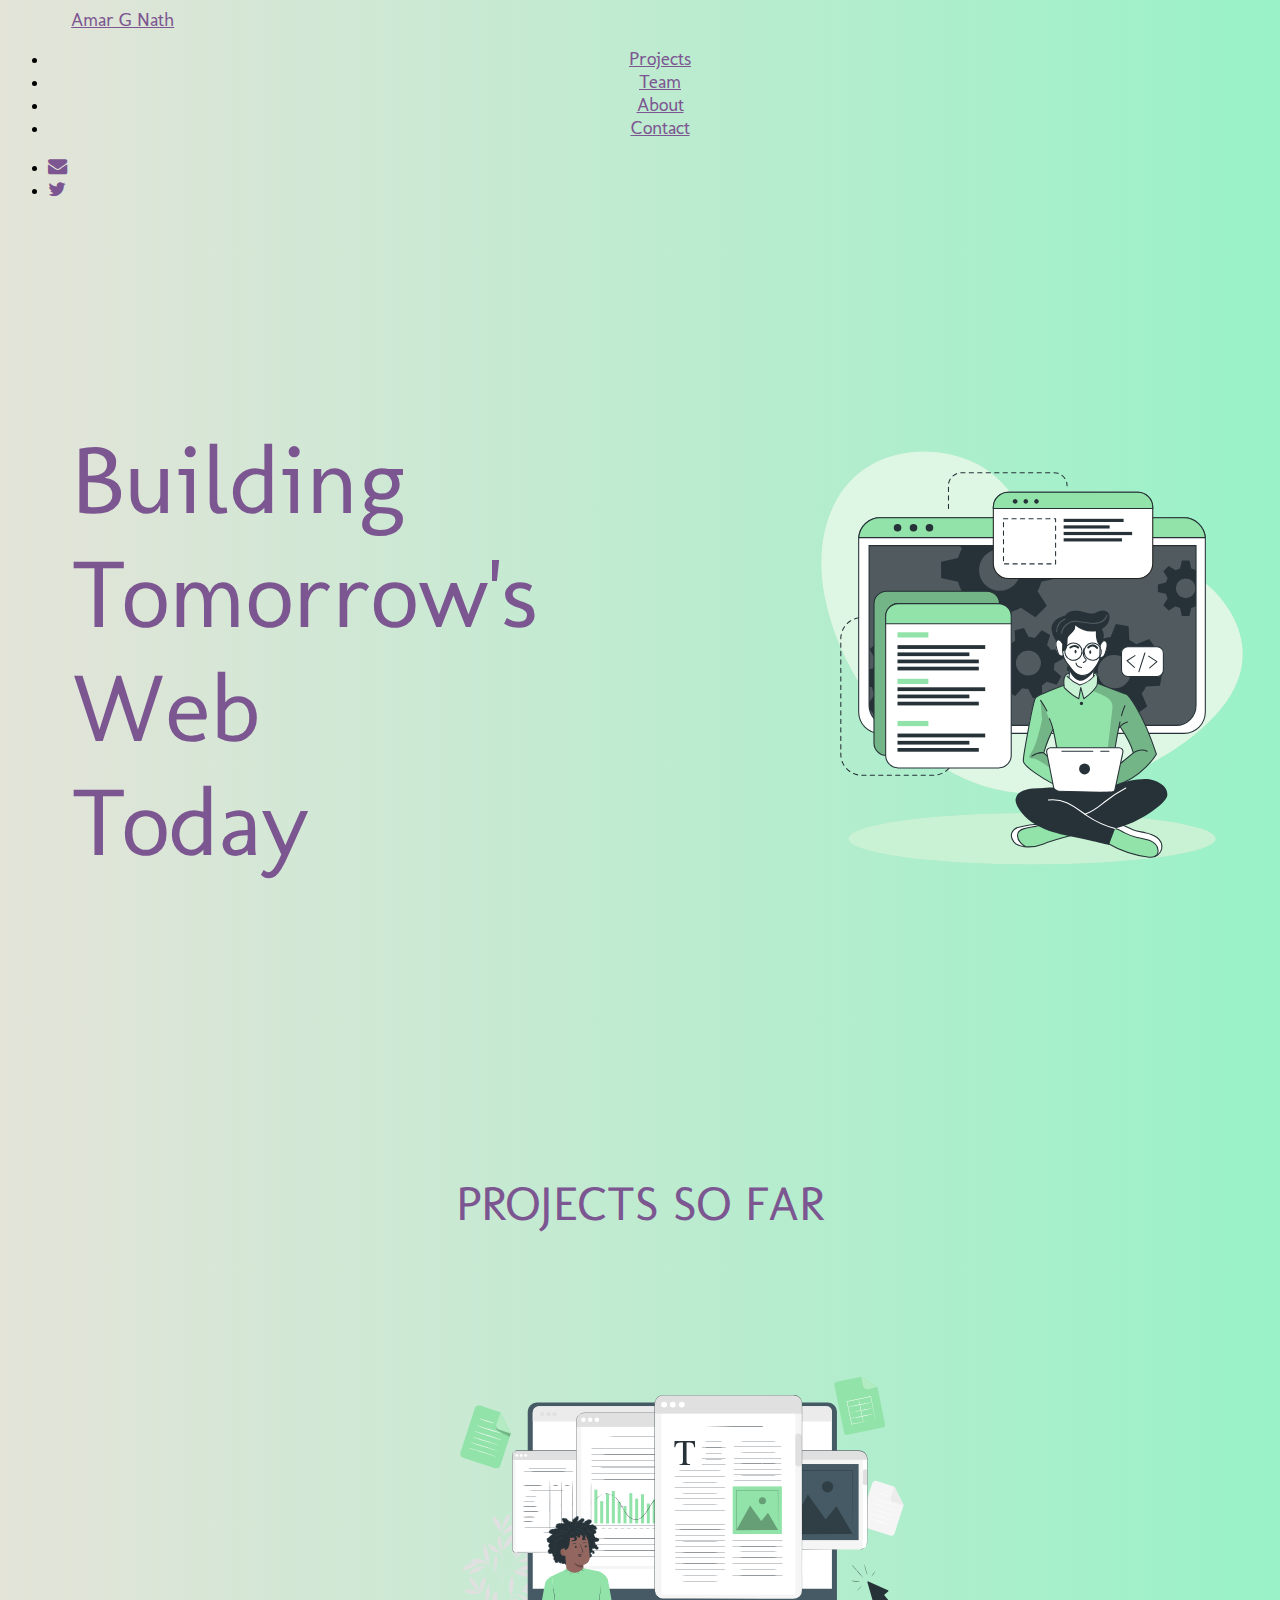
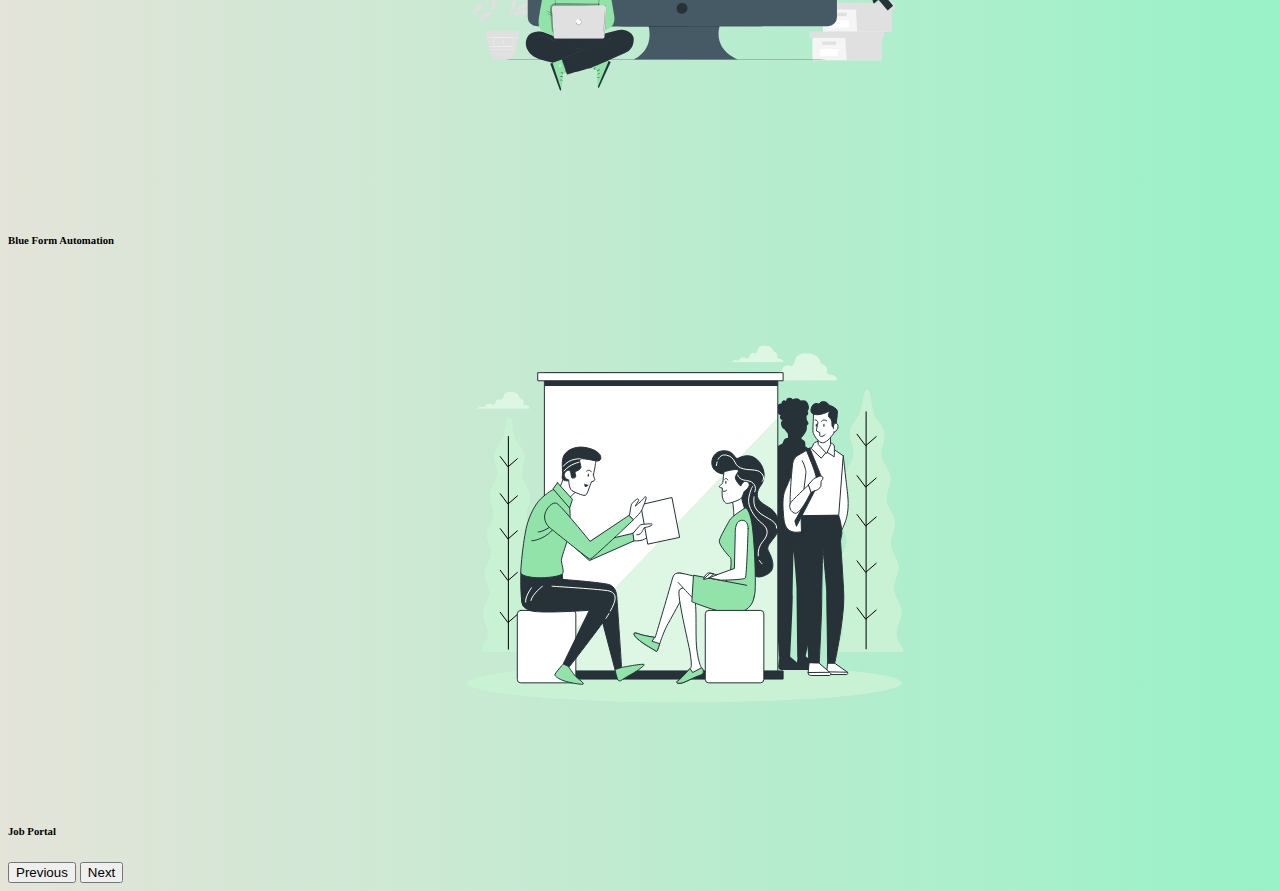
==== index.html @ d59fd760 "Add files via upload" ====
<!DOCTYPE html>
<html lang="en">

<head>
    <meta charset="UTF-8">
    <meta name="viewport" content="width=device-width, initial-scale=1.0">
    <title>Home</title>
    <link rel="stylesheet" href="style.css?v=1">
    <link href="https://cdn.jsdelivr.net/npm/bootstrap@5.3.1/dist/css/bootstrap.min.css" rel="stylesheet"
        integrity="sha384-4bw+/aepP/YC94hEpVNVgiZdgIC5+VKNBQNGCHeKRQN+PtmoHDEXuppvnDJzQIu9" crossorigin="anonymous">
    <link rel="stylesheet" href="https://cdnjs.cloudflare.com/ajax/libs/font-awesome/4.7.0/css/font-awesome.min.css">
    <link rel="preconnect" href="https://fonts.googleapis.com">
    <link rel="preconnect" href="https://fonts.gstatic.com" crossorigin>
    <link
        href="https://fonts.googleapis.com/css2?family=Molengo&family=Roboto:wght@100;300&family=Rubik+Wet+Paint&display=swap"
        rel="stylesheet">
</head>

<body class="body">
    <nav class="navbar fixed-top" style="background-color: transparent;">
        <div class="container-fluid">
            <div class="nav1" id="nav1">
                <div class="nav-item">
                    <a class="nav-link  active" aria-current="page" href="index.html">Amar G Nath</a>
                </div>
            </div>
            <ul class="nav justify-content-center">
                <li class="nav-item">
                    <a class="nav-link active" aria-current="page" href="projects.html">Projects</a>
                </li>
                <li class="nav-item">
                    <a class="nav-link  " href="team.html">Team</a>
                </li>
                <li class="nav-item">
                    <a class="nav-link" href="about.html">About</a>
                </li>
                <li class="nav-item">
                    <a class="nav-link " href="contact.html">Contact</a>
                </li>
            </ul>
            <ul class="nav justify-content-end">
                <li class="nav-item">
                    <a class="nav-link twitter"><i class="fa fa-envelope" aria-hidden="true"></i></a>
                </li>
                <li class="nav-item">
                    <a class="nav-link twitter"><i class="fa fa-twitter" aria-hidden="true"></i></a>
                </li>
            </ul>
        </div>
    </nav>
    <div class="main">
        <p>Building <br> Tomorrow's Web <br> Today</p>
        <img src="images/main_bg.svg" alt="">
    </div>
    <section class="project_sec">
        <div class="heading">
            <p>PROJECTS SO FAR</p>
        </div>
        <!--carosal-->
        <div id="carouselExampleFade" class="carousel carousel-dark slide">
            <div class="carousel-inner">
                <div class="carousel-item active" data-bs-interval="2000">
                    <img src="images/blue_img.svg" class="pro_img" alt="...">
                    <div class="carousel-caption">
                        <h6>Blue Form Automation</h6>
                    </div>
                </div>
                <div class="carousel-item" data-bs-interval="2000">
                    <img src="images/job_portal.svg" class="pro_img" alt="...">
                    <div class="carousel-caption ">
                        <h6>Job Portal</h6>
                    </div>
                </div>
            </div>
            <button class="carousel-control-prev" type="button" data-bs-target="#carouselExampleFade"
                data-bs-slide="prev">
                <span class="carousel-control-prev-icon" aria-hidden="true"></span>
                <span class="visually-hidden">Previous</span>
            </button>
            <button class="carousel-control-next" type="button" data-bs-target="#carouselExampleFade"
                data-bs-slide="next">
                <span class="carousel-control-next-icon" aria-hidden="true"></span>
                <span class="visually-hidden">Next</span>
            </button>
        </div>
    </section>
</body>
<script src="script.js"></script>
<script src="https://cdn.jsdelivr.net/npm/bootstrap@5.3.1/dist/js/bootstrap.bundle.min.js"
    integrity="sha384-HwwvtgBNo3bZJJLYd8oVXjrBZt8cqVSpeBNS5n7C8IVInixGAoxmnlMuBnhbgrkm"
    crossorigin="anonymous"></script>

</html>
---- style.css ----
/*index page*/
.navbar {

  background-color: black;
}

.nav a {
  font-family: 'Molengo', sans-serif;
  font-size: larger;
  color: #7c5690;
}

.nav a:hover {

  color: black;
}
.nav1{
  margin-left: 5%;
  list-style-type: none;
}
.nav1 a {
  font-family: 'Molengo', sans-serif;
  font-size: larger;
  color: #7c5690;
}

.nav1 a:hover {
  color: black;
}
.twitter {
  margin-top: 17%;
}

.body {
  background-image: linear-gradient(to left, #99f2c8 0%, #e4e4d9 100%);

}

.justify-content-center {
  text-align: center;
}

.main {
  margin-top: 10%;
  margin-left: 5%;
  display: flex;
}

.main p {
  font-family: 'Molengo', sans-serif;
  color: #7c5690;
  font-size: 96px;
}

.main img {
  width: 40%;
  margin-left: 10%;
}

.project_sec {
  margin-top: 10%;
  background-color: transparent;
  min-height: 90vh;
}

.heading {
  font-family: 'Molengo', sans-serif;
  color: #7c5690;
  font-size: 48px;
  text-align: center;
  padding-top: 2%;
}

.pro_img {
  margin-left: 33.5%;
  width: 500px;
  height: 500px;
  margin-bottom: 2%;
}
.carousel-caption a {
  text-decoration: none;
  color: #7c5690;
}

/* contact page */
.con_heading {
  font-family: 'Molengo', sans-serif;
  color: #000;
  font-size: 48px;
  text-align: center;
  margin-top: 10%;
}

.conc_main {
  margin-top: 5%;
  display: flex;
  margin-left: 28%;
}

.cont_right {

  color: #000;
  font-family: 'Molengo', sans-serif;
  font-size: large;
  padding-inline: 5%;
}

.cont_right a {
  color: #000;
}

form {
  width: 400px
}

hr {
  color: white;
}
#exampleInputEmail1{
  background-color: transparent;
  border: 1px solid black;
}
#exampleInputPassword1{
  background-color: transparent;
  border: 1px solid black;
}
.btn{
  width: 400px;
}

.contact-icon1 {
  display: flex;
}

.copyright {
  color: gray;
  font-family: 'Molengo', sans-serif;
  font-size: large;
}

.social-media-list {
  position: relative;
  font-size: 22px;
  text-align: center;
  width: 100%;
  margin: 0 auto;
  padding: 0;
}

.social-media-list li a {
  color: #fff;
}

.social-media-list li {
  position: relative;
  display: inline-block;
  height: 60px;
  width: 60px;
  margin: 10px 3px;
  line-height: 60px;
  border-radius: 50%;
  color: #fff;
  background-color: rgb(27, 27, 27);
  cursor: pointer;
  transition: all .2s ease-in-out;
}

.social-media-list li:after {
  content: '';
  position: absolute;
  top: 0;
  left: 0;
  width: 60px;
  height: 60px;
  line-height: 60px;
  border-radius: 50%;
  opacity: 0;
  box-shadow: 0 0 0 1px #333333;
  transition: all .2s ease-in-out;
}

.social-media-list li:hover {
  background-color: #fff;
}

.social-media-list li:hover:after {
  opacity: 1;
  transform: scale(1.12);
  transition-timing-function: cubic-bezier(0.37, 0.74, 0.15, 1.65);
}

.social-media-list li:hover a {
  color: #000;
}


/*about*/
.about_me {
  background-image: url(images/main_about_bg.svg);
  background-repeat: no-repeat;
  background-position: top left 20%;
  margin-top: 1%;
}

.about_me p {
  color: #7c5690;
  text-align: justify;
  width: 40%;
  margin-left: 50%;
  padding: 7%;
  font-family: 'Molengo', sans-serif;
  font-size: large;
}

.heading_about {
  font-family: 'Molengo', sans-serif;
  color: #7c5690;
  font-size: 48px;
  text-align: center;
  padding-top: 2%;
}

.services ul li {
  color: #7c5690;
  text-align: justify;
}

.services_head {
  font-weight: bold;
  color: #7c5690;
}

.services_sub {
  color: black;
}


/*team*/
.team-gallery {
  display: flex;
  flex-wrap: wrap;
  justify-content: center;
  background-image: linear-gradient(to right, #e4e4d9 0%, #99f2c8 100%);
  border-radius: 10px;
}

.team-gallery>div {
  flex-basis: 350px;
  padding: 2%;
}

.team-gallery div a img {
  object-fit: cover;
  max-width: 100%;
  height: auto;
  vertical-align: middle;
  border: 5px solid #fff;
  border-radius: 5px;
  box-shadow: rgba(17, 17, 26, 0.1) 0px 8px 24px, rgba(17, 17, 26, 0.1) 0px 16px 56px, rgba(17, 17, 26, 0.1) 0px 24px 80px;
}

.team-gallery div a img:hover {

  box-shadow: #000 0px 8px 24px, rgba(17, 17, 26, 0.1) 0px 16px 56px, rgba(17, 17, 26, 0.1) 0px 24px 80px;
}

.heading_team {
  font-family: 'Molengo', sans-serif;
  color: #7c5690;
  font-size: 48px;
  text-align: center;
  margin-left: 2%;
}
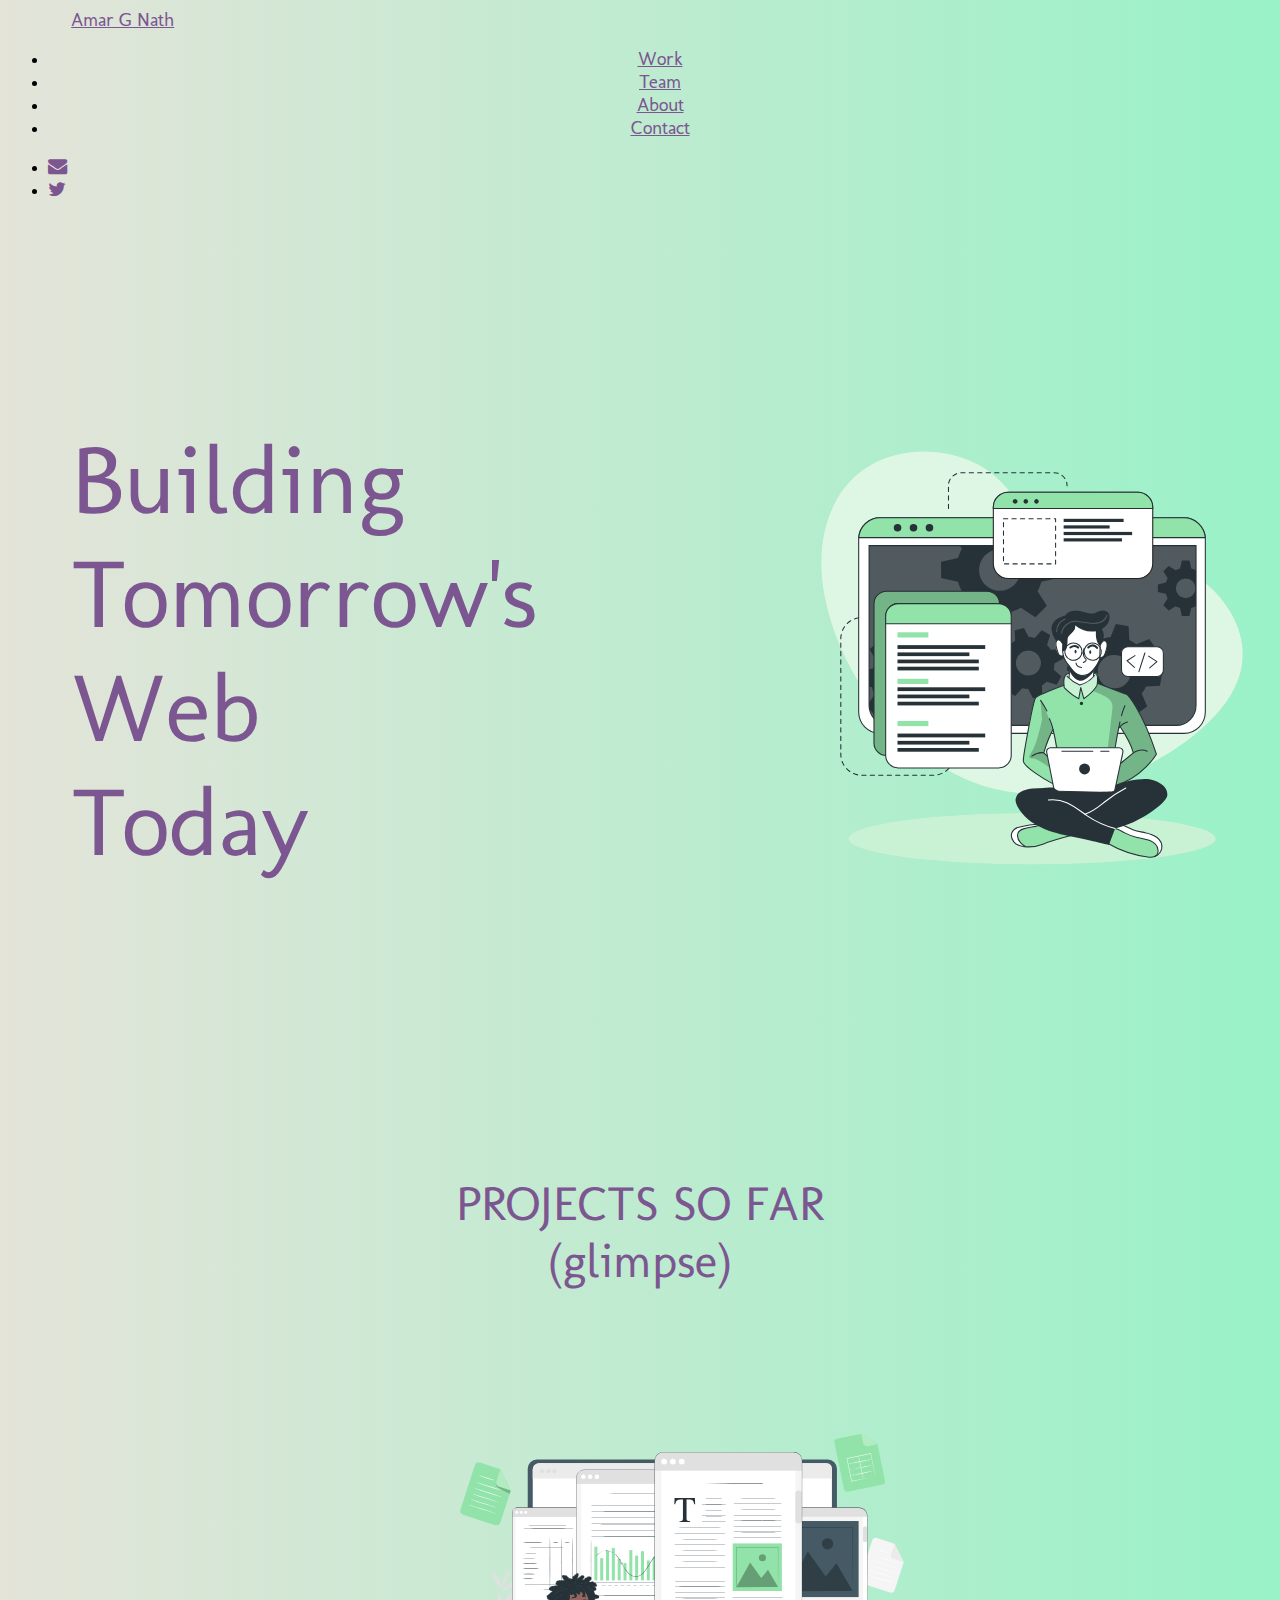
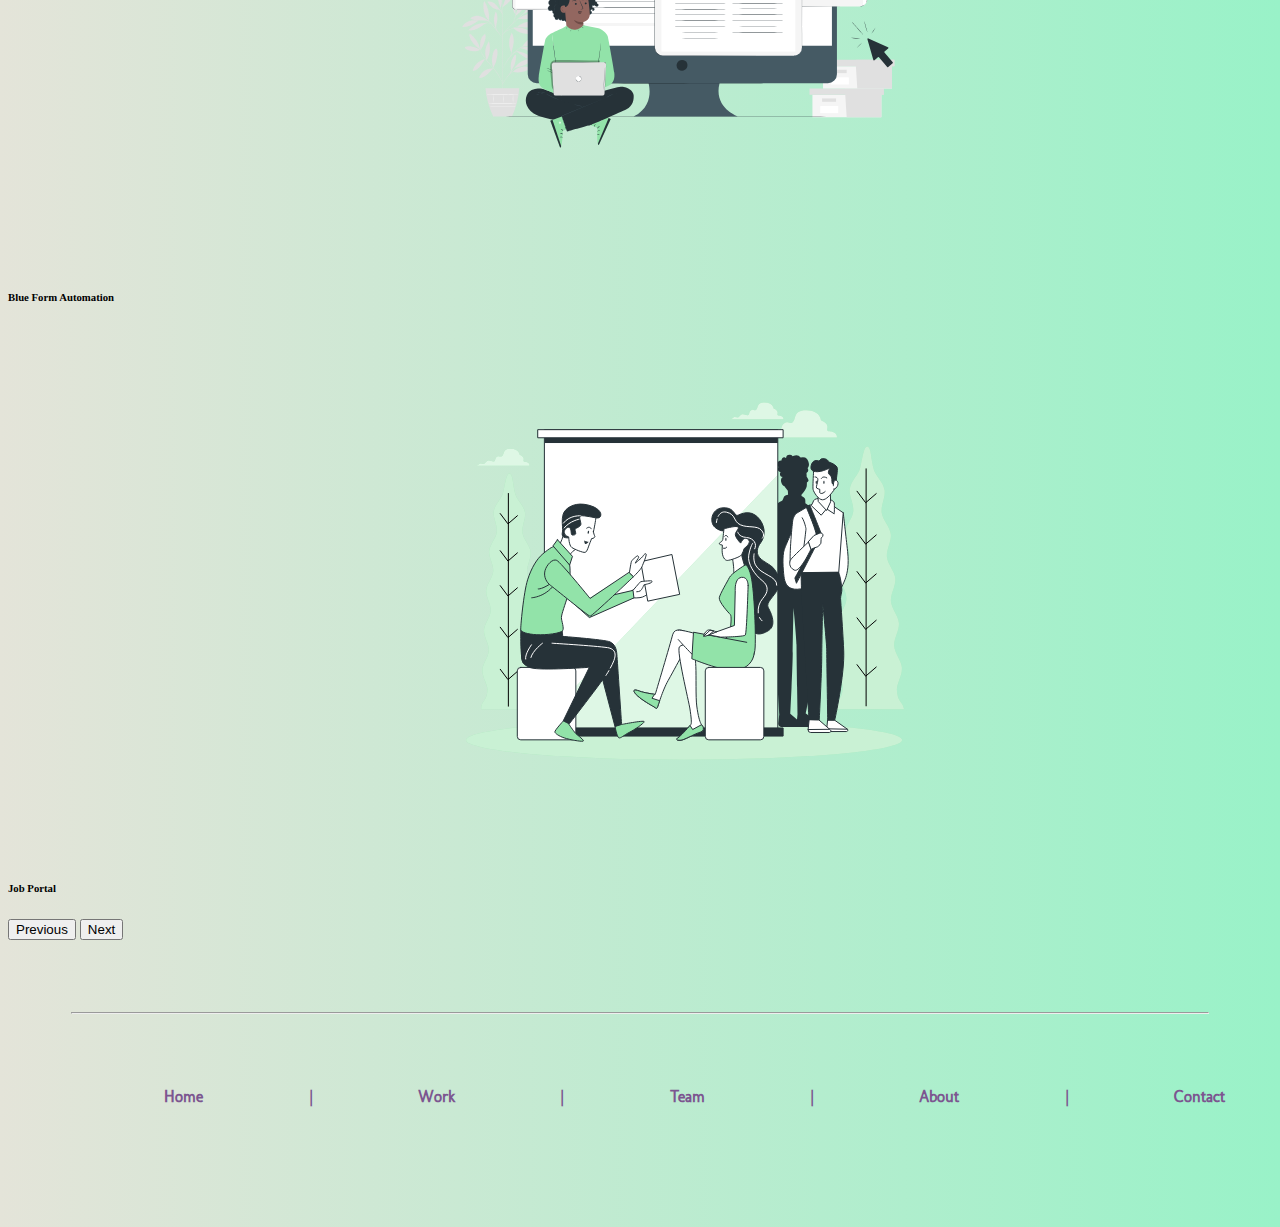
==== commit aae7996f: "Add files via upload" ====
--- a/index.html
+++ b/index.html
@@ -26,7 +26,7 @@
             </div>
             <ul class="nav justify-content-center">
                 <li class="nav-item">
-                    <a class="nav-link active" aria-current="page" href="projects.html">Projects</a>
+                    <a class="nav-link active" aria-current="page" href="projects.html">Work</a>
                 </li>
                 <li class="nav-item">
                     <a class="nav-link  " href="team.html">Team</a>
@@ -54,7 +54,7 @@
     </div>
     <section class="project_sec">
         <div class="heading">
-            <p>PROJECTS SO FAR</p>
+            <p>PROJECTS SO FAR <br> (glimpse)</p>
         </div>
         <!--carosal-->
         <div id="carouselExampleFade" class="carousel carousel-dark slide">
@@ -84,6 +84,22 @@
             </button>
         </div>
     </section>
+
+    <footer>
+        <hr>
+            <ul>
+                <li><a href="index.html">Home</a></li>
+                <li>|</li>
+                <li><a href="projects.html">Work</a></li>
+                <li>|</li>
+                <li><a href="team.html">Team</a></li>
+                <li>|</li>
+                <li><a href="about.html">About</a></li>
+                <li>|</li>
+                <li><a href="contact.html">Contact</a></li>
+            </ul>
+        </div>
+    </footer>
 </body>
 <script src="script.js"></script>
 <script src="https://cdn.jsdelivr.net/npm/bootstrap@5.3.1/dist/js/bootstrap.bundle.min.js"
--- a/style.css
+++ b/style.css
@@ -1,4 +1,8 @@
-/*index page*/
+.body {
+  background-image: linear-gradient(to left, #99f2c8 0%, #e4e4d9 100%);
+}
+
+/*navbar*/
 .navbar {
 
   background-color: black;
@@ -14,10 +18,12 @@
 
   color: black;
 }
-.nav1{
+
+.nav1 {
   margin-left: 5%;
   list-style-type: none;
 }
+
 .nav1 a {
   font-family: 'Molengo', sans-serif;
   font-size: larger;
@@ -27,19 +33,54 @@
 .nav1 a:hover {
   color: black;
 }
+
 .twitter {
   margin-top: 17%;
 }
 
-.body {
-  background-image: linear-gradient(to left, #99f2c8 0%, #e4e4d9 100%);
-
-}
-
 .justify-content-center {
   text-align: center;
 }
 
+
+
+
+/*footer*/
+footer{
+  padding: 5%;
+  background-color: transparent;
+  font-family: 'Molengo', sans-serif;
+  color: #7c5690;
+  font-weight: bold;
+}
+
+footer ul{
+  padding-top: 5%;
+  padding-bottom: 3%;
+  padding-right: 3%;
+  list-style-type: none;
+  display: flex;
+  flex-direction: row;
+  align-items: center;
+}
+
+footer ul li{
+  padding-inline: 5%;
+}
+footer a{
+  text-decoration: none;
+  font-family: 'Molengo', sans-serif;
+  color: #7c5690;
+  font-weight: bold;
+}
+footer a:hover{
+  text-decoration: none;
+  font-family: 'Molengo', sans-serif;
+  color: black;
+  font-weight: bold;
+}
+
+/*index page*/
 .main {
   margin-top: 10%;
   margin-left: 5%;
@@ -77,6 +118,7 @@
   height: 500px;
   margin-bottom: 2%;
 }
+
 .carousel-caption a {
   text-decoration: none;
   color: #7c5690;
@@ -116,15 +158,18 @@
 hr {
   color: white;
 }
-#exampleInputEmail1{
+
+#exampleInputEmail1 {
   background-color: transparent;
   border: 1px solid black;
 }
-#exampleInputPassword1{
+
+#exampleInputPassword1 {
   background-color: transparent;
   border: 1px solid black;
 }
-.btn{
+
+.cont_left .btn {
   width: 400px;
 }
 
@@ -271,8 +316,177 @@
   text-align: center;
   margin-left: 2%;
 }
-
-
-
-
-
+.modal{
+  margin-top: 10%;
+  font-family: 'Molengo', sans-serif;
+  color: #7c5690;
+}
+.modal-content{
+  background-image: linear-gradient(to left, #99f2c8 0%, #e4e4d9 100%);
+}
+.modal-footer .btn{
+  background-color: transparent;
+  color: #7c5690;
+  border: 1px solid #7c5690 ;
+}
+.modal-footer .btn:hover{
+  background-color: black;
+  color: #7c5690;
+  border: 1px solid #7c5690 ;
+}
+
+
+/*work*/
+.heading_work {
+  font-family: 'Molengo', sans-serif;
+  color: #7c5690;
+  font-size: 48px;
+  margin-left: 5%;
+  margin-top: 5%;
+  font-weight: bolder;
+}
+
+h1 {
+  margin-top: 5%;
+}
+
+.work_first {
+  display: flex;
+  margin-top: 8%;
+  margin-bottom: 18%;
+}
+
+.work_first_left {
+  font-family: 'Molengo', sans-serif;
+  color: #7c5690;
+  width: 50%;
+  margin-left: 20%;
+  text-align: justify;
+}
+
+.work_first_left h1 {
+  margin-top: 5%;
+  font-weight: bold;
+}
+
+.work_first_left p {
+  margin-top: 5%;
+  width: 60%;
+  font-size: larger;
+  color: black;
+}
+
+.work_first_right {
+  font-family: 'Molengo', sans-serif;
+  color: #7c5690;
+  width: 50%;
+  text-align: justify;
+}
+
+.work_first_right h1 {
+  margin-top: 5%;
+  font-weight: bold;
+}
+
+.work_first_right .inner_industry {
+  margin-top: 5%;
+  color: #000;
+  display: flex;
+  font-size: large;
+}
+
+.inner_industry_left {
+  width: 50%;
+}
+
+.inner_industry_right {
+  width: 50%;
+}
+
+.inner_industry i {
+  margin-right: 5%;
+}
+.work_main_second{
+  background-color: #000;
+}
+.work_second{
+  display: flex;
+  margin-top: 5%;
+  margin-left: 10%;
+  background-color: #000;
+}
+.work_second .work_second_left{
+  margin-top: -5%;
+  margin-right: 1%;
+}
+.work_second .work_second_right{
+  margin-top: 5%;
+  margin-bottom: -5%;
+}
+.work_name{
+  font-family: 'Molengo', sans-serif;
+  font-weight: bold;
+  color: #fff;
+}
+.work_second .work_img_1{
+  font-family: 'Molengo', sans-serif;
+  background-image: url(images/work_img_1.jpg);
+  padding-bottom:10% ;
+  padding-top: 5%;
+  padding-left: 5%;
+  height: 800px;
+  width: 600px;
+  color: #fff;
+}
+.work_second .work_img_2{
+  font-family: 'Molengo', sans-serif;
+  background-image: url(images/work_img_2.jpg);
+  padding-bottom:10% ;
+  padding-top: 5%;
+  padding-left: 5%;
+  height: 800px;
+  width: 600px;
+  color: #fff;
+}
+.work_second .work_img_3{
+  font-family: 'Molengo', sans-serif;
+  background-image: url(images/work_img_3.jpg);
+  padding-bottom:10% ;
+  padding-top: 5%;
+  padding-left: 5%;
+  height: 800px;
+  width: 600px;
+  color: #fff;
+}
+.work_second .work_img_4{
+  font-family: 'Molengo', sans-serif;
+  background-image: url(images/work_img_4.jpg);
+  padding-bottom:10% ;
+  padding-top: 5%;
+  padding-left: 5%;
+  height: 800px;
+  width: 600px;
+  color: #fff;
+}
+.work_second .work_img_5{
+  font-family: 'Molengo', sans-serif;
+  background-image: url(images/work_img_5.jpg);
+  padding-bottom:10% ;
+  padding-top: 5%;
+  padding-left: 5%;
+  height: 800px;
+  width: 600px;
+  color: #fff;
+}
+.work_second .work_img_6{
+  font-family: 'Molengo', sans-serif;
+  background-image: url(images/work_img_6.jpg);
+  padding-bottom:10% ;
+  padding-top: 5%;
+  padding-left: 5%;
+  height: 800px;
+  width: 600px;
+  color: #fff;
+}
+
+
